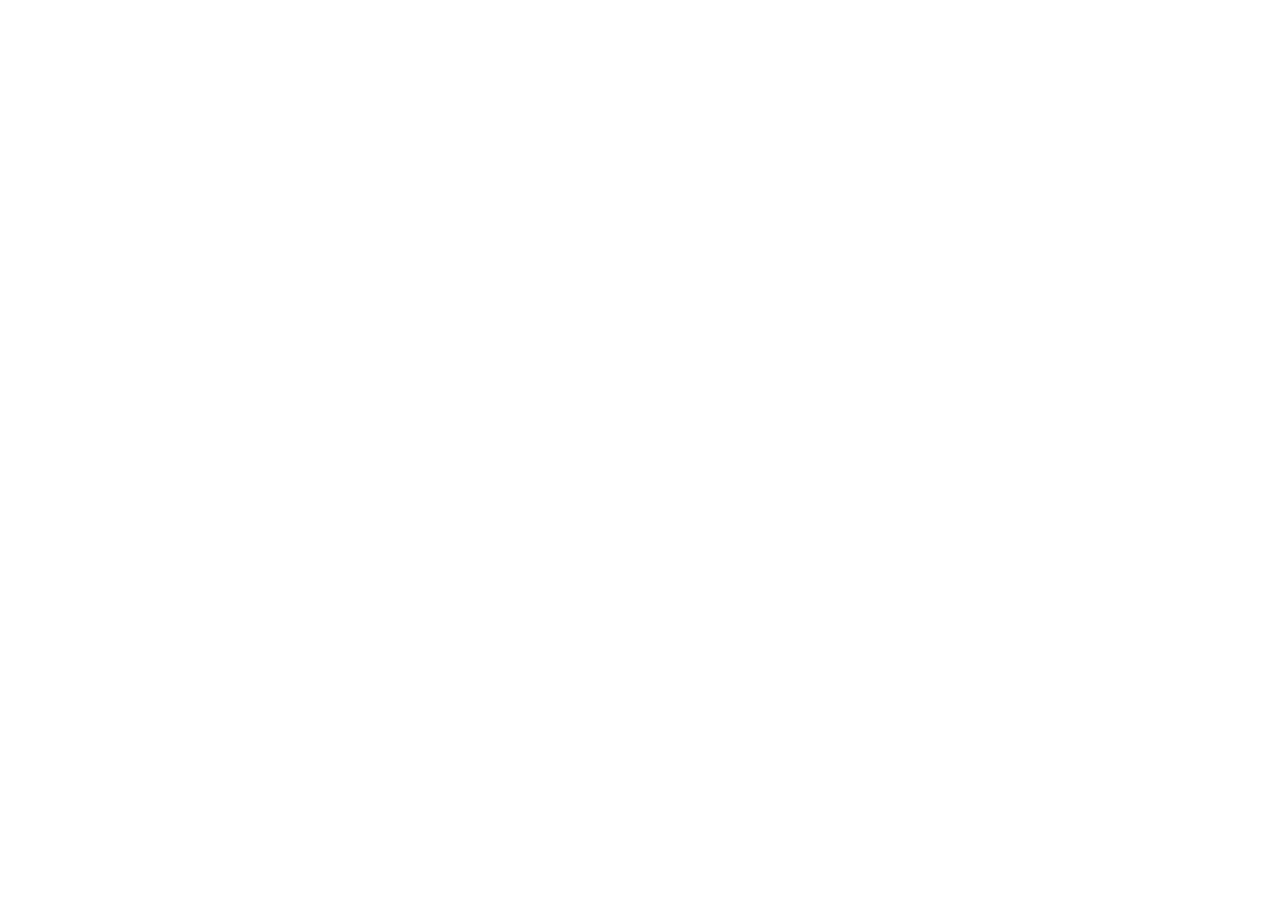
==== flexbox/index.html @ 96a1d276 "Initial Push" ====
<!DOCTYPE html>
<html lang="en">
<head>
    <meta charset="UTF-8">
    <meta name="viewport" content="width=], initial-scale=1.0">
    <title>Flexbox</title>
    <link href="style.css" rel="stylesheet">
</head>
<body>
  <main class="outer-container">
    <div class="flex-container">
        <div class="box"></div>
        <div class="box"></div>
        <div class="box"></div>
        <div class="box"></div>
        <div class="box"></div>
    </div>
  </main>
</body>
</html>
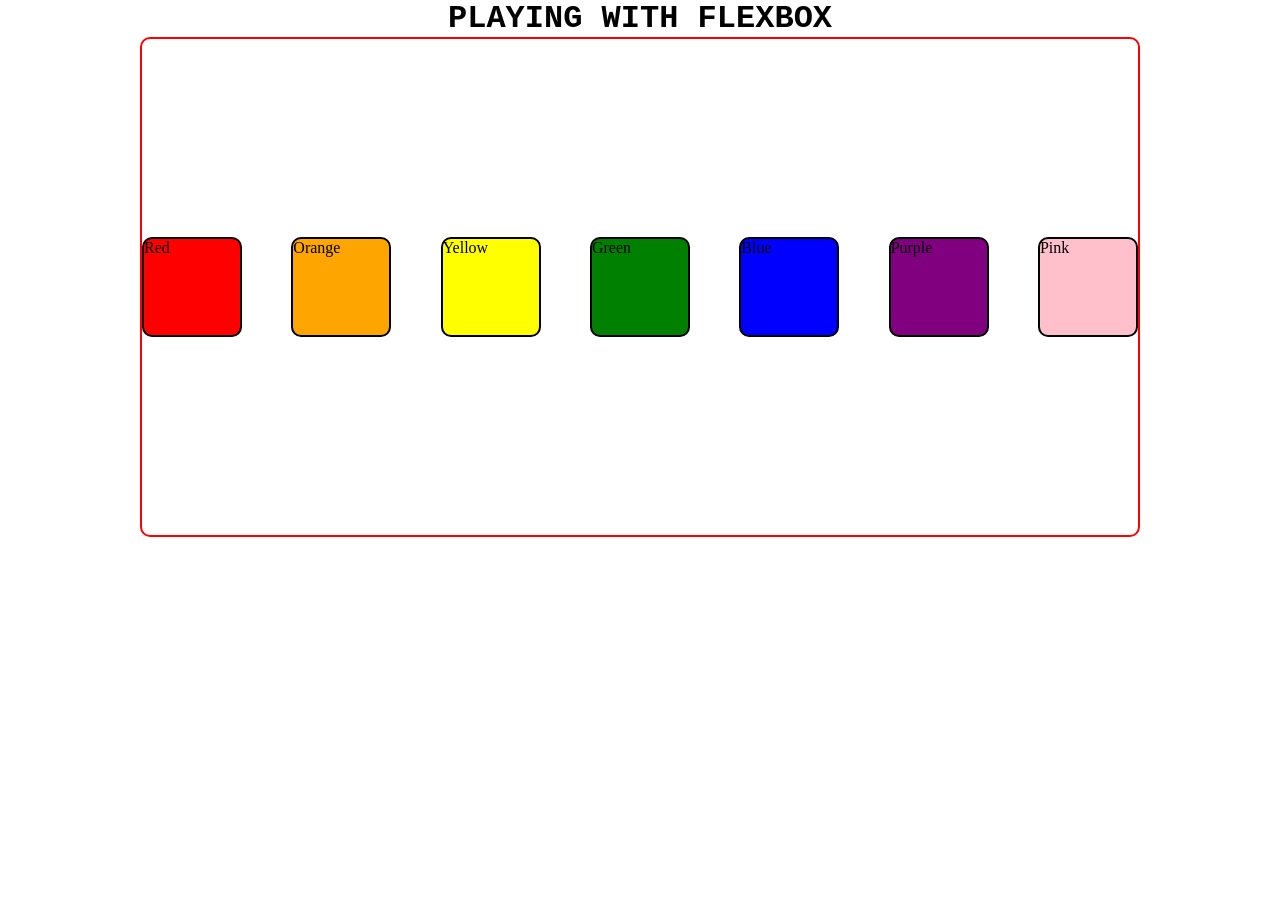
==== commit 50371fd5: "Push before taking a shower" ====
--- a/flexbox/index.html
+++ b/flexbox/index.html
@@ -7,14 +7,17 @@
     <link href="style.css" rel="stylesheet">
 </head>
 <body>
-  <main class="outer-container">
+    <h1 id="center">PLAYING WITH FLEXBOX</h1>
+    <main>
     <div class="flex-container">
-        <div class="box"></div>
-        <div class="box"></div>
-        <div class="box"></div>
-        <div class="box"></div>
-        <div class="box"></div>
+        <div class="box red--box">Red</div>
+        <div class="box orange--box">Orange</div>
+        <div class="box yellow--box">Yellow</div>
+        <div class="box green--box">Green</div>
+        <div class="box blue--box">Blue</div>
+        <div class="box purple--box">Purple</div>
+        <div class="box pink--box">Pink</div>
     </div>
-  </main>
+</main>
 </body>
 </html>
--- a/flexbox/style.css
+++ b/flexbox/style.css
@@ -0,0 +1,52 @@
+* {
+    margin: 0;
+    padding: 0;
+    box-sizing: border-box;
+}
+#center {
+    text-align: center;
+    font-family: 'Courier New', Courier, monospace;
+}
+.flex-container {
+    border: 2px solid red;
+    border-radius: 10px;
+    display: flex;
+    justify-content: space-between;
+    align-items: center;
+    width: 1000px;
+    height: 500px;
+    margin: auto;
+}
+.box {
+    width: 100px;
+    height: 100px;
+    border: 2px solid black;
+    border-radius: 10px
+}
+.red--box {
+    background-color: red;
+}
+
+.orange--box {
+    background-color: orange;
+}
+
+.yellow--box {
+    background-color: yellow;
+}
+
+.green--box {
+    background-color: green;
+}
+
+.blue--box {
+    background-color: blue;
+}
+
+.purple--box {
+    background-color: purple;
+}
+
+.pink--box {
+    background-color: pink;
+}
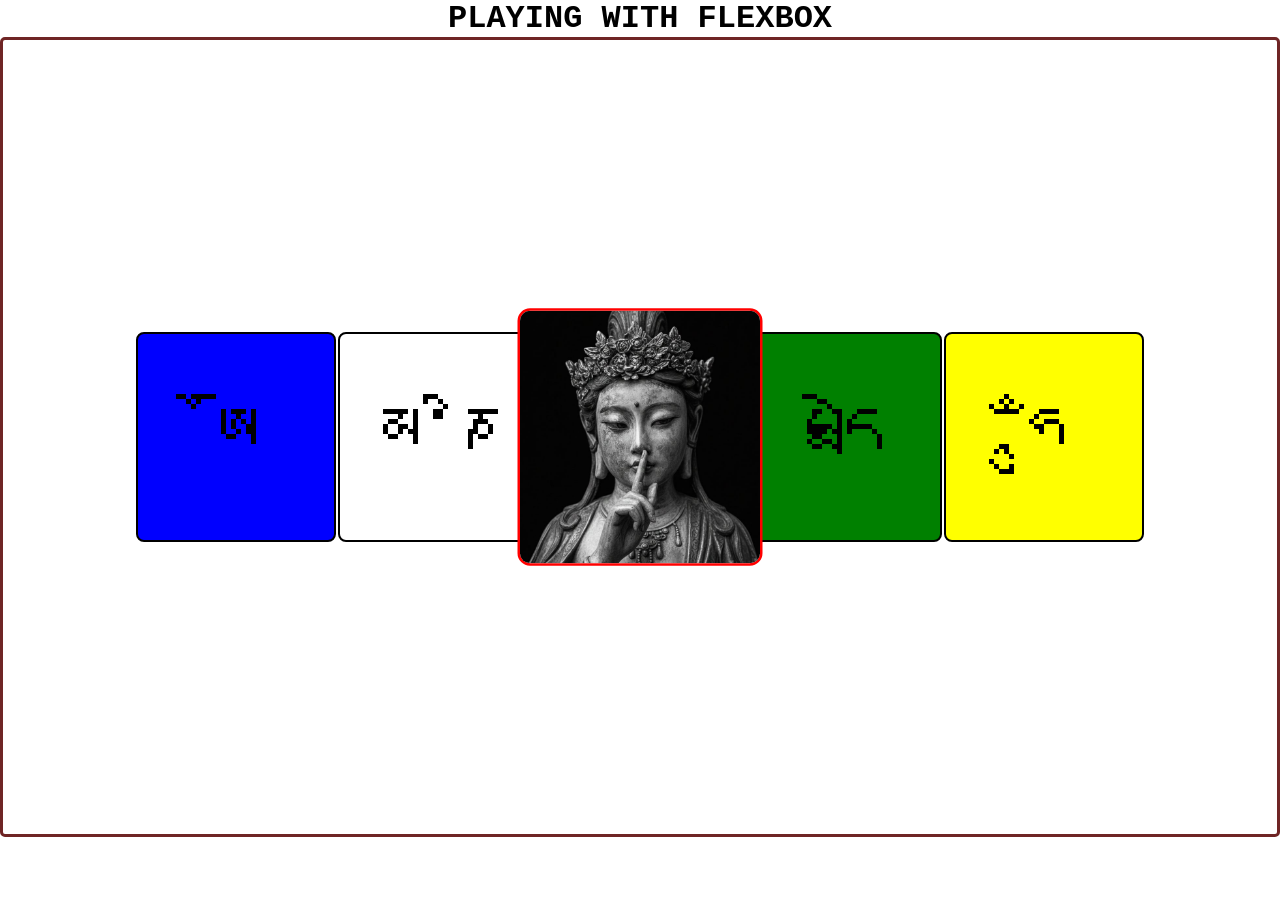
==== commit 5ad6e9a1: "Push for flexbox" ====
--- a/flexbox/index.html
+++ b/flexbox/index.html
@@ -9,15 +9,23 @@
 <body>
     <h1 id="center">PLAYING WITH FLEXBOX</h1>
     <main>
-    <div class="flex-container">
-        <div class="box red--box">Red</div>
-        <div class="box orange--box">Orange</div>
-        <div class="box yellow--box">Yellow</div>
-        <div class="box green--box">Green</div>
-        <div class="box blue--box">Blue</div>
-        <div class="box purple--box">Purple</div>
-        <div class="box pink--box">Pink</div>
-    </div>
-</main>
+     <div class="container">
+        <div class="boxes om">
+             <p>ཨོཾ</p>
+        </div>
+        <div class="boxes mane">
+             <p>མ་ཎི</p>
+        </div>
+        <div class="boxes">
+            <img src="../Assets/Bodhi.jpeg" alt="a sculpture of Buddha" class="images">
+        </div>
+        <div class="boxes padme">
+            <p>པདྨེ</p>
+        </div>
+        <div class="boxes hum">
+            <p>ཧཱུྃ</p>
+        </div> 
+     </div>
+   </main>
 </body>
 </html>
--- a/flexbox/style.css
+++ b/flexbox/style.css
@@ -7,46 +7,50 @@
     text-align: center;
     font-family: 'Courier New', Courier, monospace;
 }
-.flex-container {
+.container{
+    border: 3px solid rgb(111, 37, 37);
+    border-radius: 5px;
+    display: flex;
+    /* flex-direction: row; */
+    justify-content: center;
+    align-items: center;
+    width: 100%;
+    height: 800px;
+    margin: auto;
+    gap: 2px;
+
+}
+.boxes {
+    width: 200px;
+    height: 210px;
+    border: 2px solid black;
+    border-radius: 8px;
+    display: flex;
+    justify-content: center;
+    align-items: center;
+    font-family: 'Noto Serif Tibetan', serif;
+}
+.images {
+    height: 100%;
+    width: 100%;
+    object-fit: cover;
+    transform: scale(1.25);
     border: 2px solid red;
     border-radius: 10px;
-    display: flex;
-    justify-content: space-between;
-    align-items: center;
-    width: 1000px;
-    height: 500px;
-    margin: auto;
 }
-.box {
-    width: 100px;
-    height: 100px;
-    border: 2px solid black;
-    border-radius: 10px
+.om {
+    background-color: blue;
+    font-size: 80px;
 }
-.red--box {
-    background-color: red;
+.mane {
+    background-color: white;
+    font-size: 80px;
 }
-
-.orange--box {
-    background-color: orange;
+.padme {
+    background-color: green;
+    font-size: 80px;
 }
-
-.yellow--box {
+.hum {
     background-color: yellow;
+    font-size: 80px;
 }
-
-.green--box {
-    background-color: green;
-}
-
-.blue--box {
-    background-color: blue;
-}
-
-.purple--box {
-    background-color: purple;
-}
-
-.pink--box {
-    background-color: pink;
-}
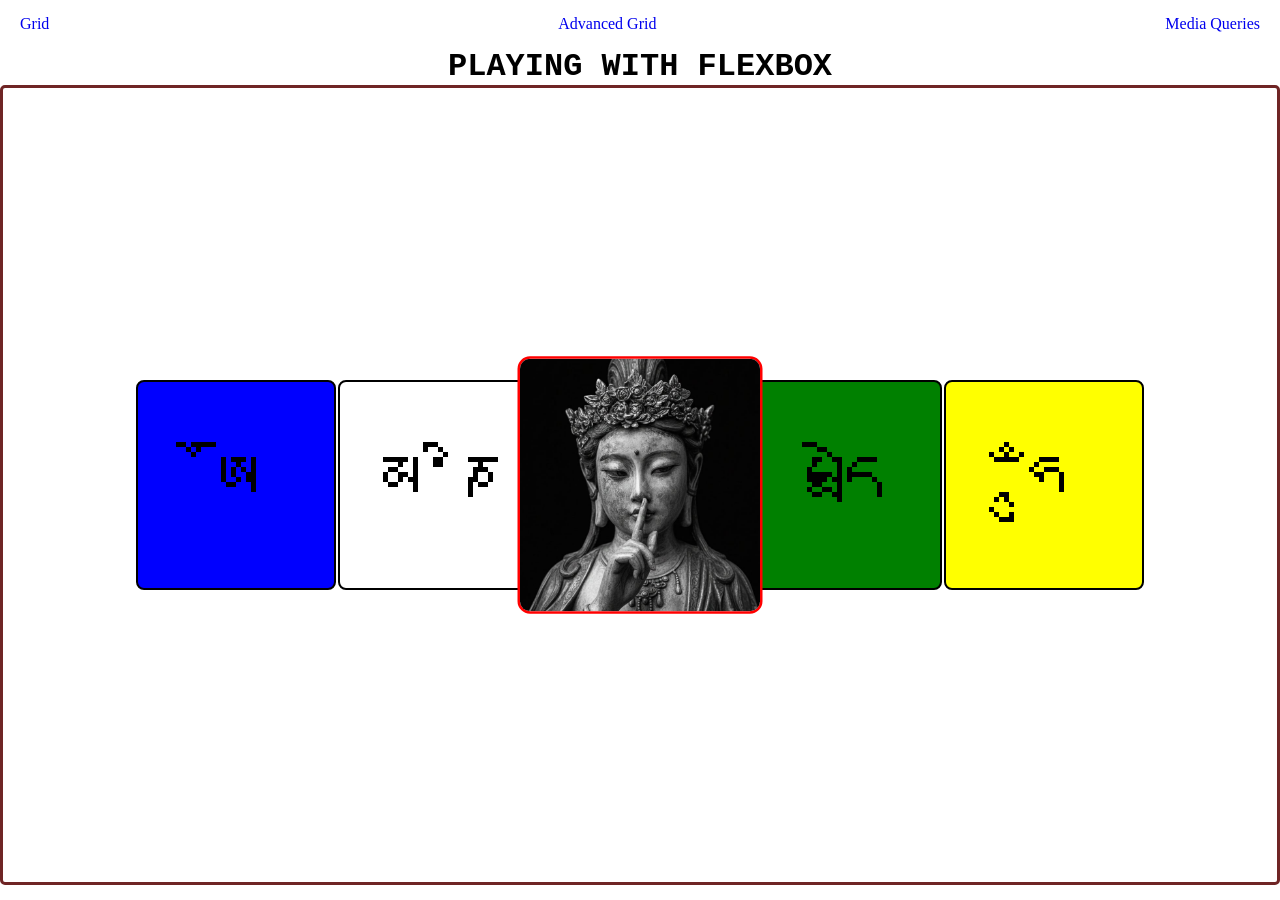
==== commit dbcd2641: "Final push" ====
--- a/flexbox/index.html
+++ b/flexbox/index.html
@@ -2,11 +2,17 @@
 <html lang="en">
 <head>
     <meta charset="UTF-8">
-    <meta name="viewport" content="width=], initial-scale=1.0">
-    <title>Flexbox</title>
+<meta name="viewport" content="width=device-width, initial-scale=1.0">    <title>Flexbox</title>
     <link href="style.css" rel="stylesheet">
 </head>
 <body>
+    <header class="header">
+    <nav class="header__container">
+        <a href="../grid/index.html">Grid</a>
+        <a href="../grid/advance-grid.html">Advanced Grid</a>
+        <a href="../Media-Queries/index.html">Media Queries</a>
+    </nav>
+    </header>
     <h1 id="center">PLAYING WITH FLEXBOX</h1>
     <main>
      <div class="container">
--- a/flexbox/style.css
+++ b/flexbox/style.css
@@ -54,3 +54,17 @@
     background-color: yellow;
     font-size: 80px;
 }
+.header__container {
+    display: flex;
+    justify-content: space-between;
+    align-items: center;
+    padding: 15px 20px;
+    gap: 20px;
+}
+.header__container {
+    display: flex;
+    justify-content: space-between;
+}
+a {
+  text-decoration: none;
+}
